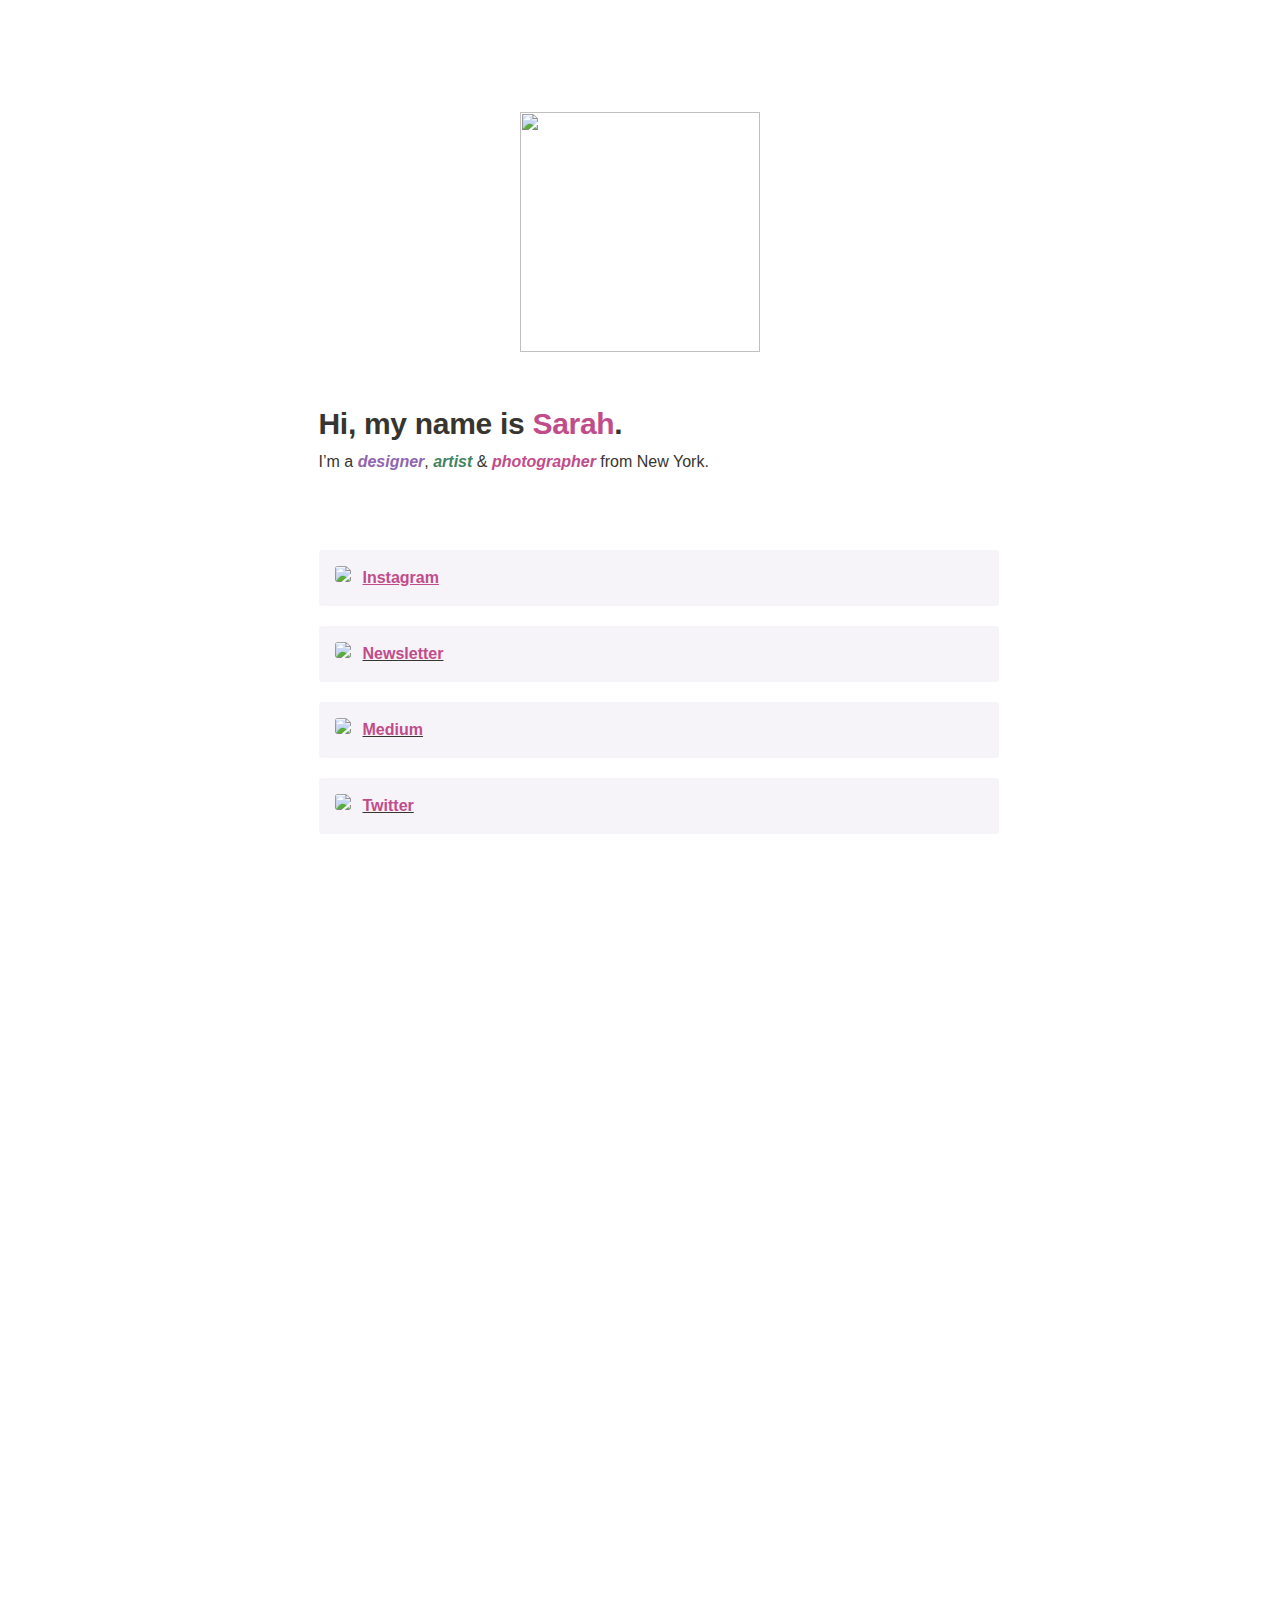
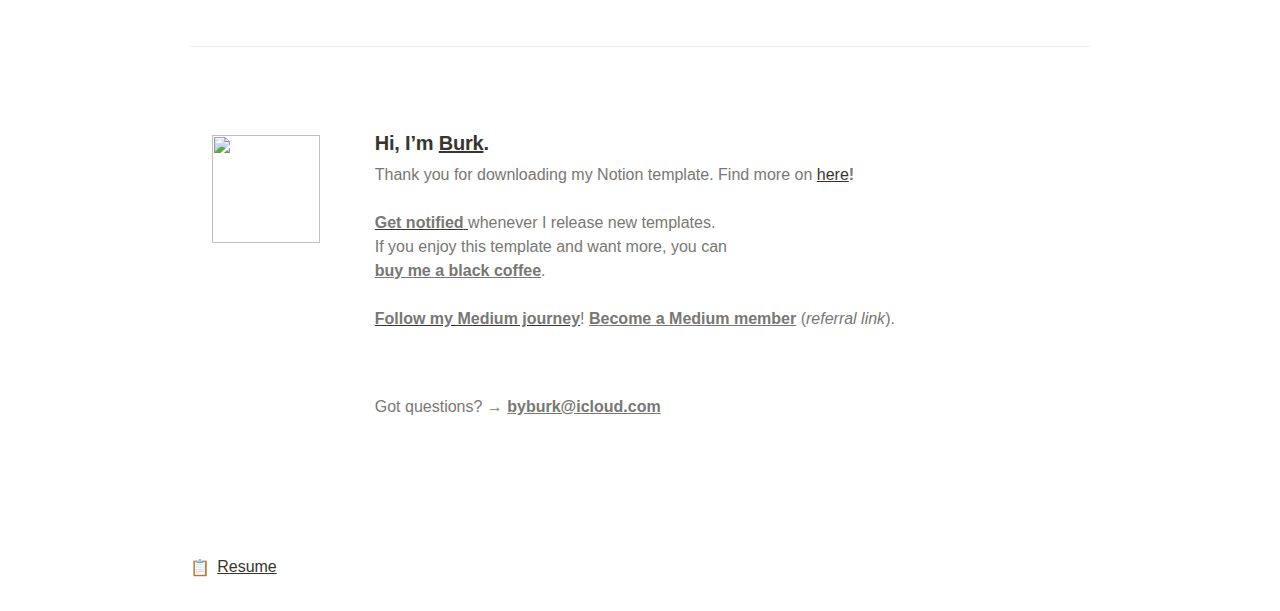
==== index.html @ 03552596 "commit6" ====
<html><head><meta http-equiv="Content-Type" content="text/html; charset=utf-8"/><title>@intersect</title><style>
    /* cspell:disable-file */
    /* webkit printing magic: print all background colors */
    html {
        -webkit-print-color-adjust: exact;
    }
    * {
        box-sizing: border-box;
        -webkit-print-color-adjust: exact;
    }
    
    html,
    body {
        margin: 0;
        padding: 0;
    }
    @media only screen {
        body {
            margin: 2em auto;
            max-width: 900px;
            color: rgb(55, 53, 47);
        }
    }
    
    body {
        line-height: 1.5;
        white-space: pre-wrap;
    }
    
    a,
    a.visited {
        color: inherit;
        text-decoration: underline;
    }
    
    .pdf-relative-link-path {
        font-size: 80%;
        color: #444;
    }
    
    h1,
    h2,
    h3 {
        letter-spacing: -0.01em;
        line-height: 1.2;
        font-weight: 600;
        margin-bottom: 0;
    }
    
    .page-title {
        font-size: 2.5rem;
        font-weight: 700;
        margin-top: 0;
        margin-bottom: 0.75em;
    }
    
    h1 {
        font-size: 1.875rem;
        margin-top: 1.875rem;
    }
    
    h2 {
        font-size: 1.5rem;
        margin-top: 1.5rem;
    }
    
    h3 {
        font-size: 1.25rem;
        margin-top: 1.25rem;
    }
    
    .source {
        border: 1px solid #ddd;
        border-radius: 3px;
        padding: 1.5em;
        word-break: break-all;
    }
    
    .callout {
        border-radius: 3px;
        padding: 1rem;
    }
    
    figure {
        margin: 1.25em 0;
        page-break-inside: avoid;
    }
    
    figcaption {
        opacity: 0.5;
        font-size: 85%;
        margin-top: 0.5em;
    }
    
    mark {
        background-color: transparent;
    }
    
    .indented {
        padding-left: 1.5em;
    }
    
    hr {
        background: transparent;
        display: block;
        width: 100%;
        height: 1px;
        visibility: visible;
        border: none;
        border-bottom: 1px solid rgba(55, 53, 47, 0.09);
    }
    
    img {
        max-width: 100%;
    }
    
    @media only print {
        img {
            max-height: 100vh;
            object-fit: contain;
        }
    }
    
    @page {
        margin: 1in;
    }
    
    .collection-content {
        font-size: 0.875rem;
    }
    
    .column-list {
        display: flex;
        justify-content: space-between;
    }
    
    .column {
        padding: 0 1em;
    }
    
    .column:first-child {
        padding-left: 0;
    }
    
    .column:last-child {
        padding-right: 0;
    }
    
    .table_of_contents-item {
        display: block;
        font-size: 0.875rem;
        line-height: 1.3;
        padding: 0.125rem;
    }
    
    .table_of_contents-indent-1 {
        margin-left: 1.5rem;
    }
    
    .table_of_contents-indent-2 {
        margin-left: 3rem;
    }
    
    .table_of_contents-indent-3 {
        margin-left: 4.5rem;
    }
    
    .table_of_contents-link {
        text-decoration: none;
        opacity: 0.7;
        border-bottom: 1px solid rgba(55, 53, 47, 0.18);
    }
    
    table,
    th,
    td {
        border: 1px solid rgba(55, 53, 47, 0.09);
        border-collapse: collapse;
    }
    
    table {
        border-left: none;
        border-right: none;
    }
    
    th,
    td {
        font-weight: normal;
        padding: 0.25em 0.5em;
        line-height: 1.5;
        min-height: 1.5em;
        text-align: left;
    }
    
    th {
        color: rgba(55, 53, 47, 0.6);
    }
    
    ol,
    ul {
        margin: 0;
        margin-block-start: 0.6em;
        margin-block-end: 0.6em;
    }
    
    li > ol:first-child,
    li > ul:first-child {
        margin-block-start: 0.6em;
    }
    
    ul > li {
        list-style: disc;
    }
    
    ul.to-do-list {
        padding-inline-start: 0;
    }
    
    ul.to-do-list > li {
        list-style: none;
    }
    
    .to-do-children-checked {
        text-decoration: line-through;
        opacity: 0.375;
    }
    
    ul.toggle > li {
        list-style: none;
    }
    
    ul {
        padding-inline-start: 1.7em;
    }
    
    ul > li {
        padding-left: 0.1em;
    }
    
    ol {
        padding-inline-start: 1.6em;
    }
    
    ol > li {
        padding-left: 0.2em;
    }
    
    .mono ol {
        padding-inline-start: 2em;
    }
    
    .mono ol > li {
        text-indent: -0.4em;
    }
    
    .toggle {
        padding-inline-start: 0em;
        list-style-type: none;
    }
    
    /* Indent toggle children */
    .toggle > li > details {
        padding-left: 1.7em;
    }
    
    .toggle > li > details > summary {
        margin-left: -1.1em;
    }
    
    .selected-value {
        display: inline-block;
        padding: 0 0.5em;
        background: rgba(206, 205, 202, 0.5);
        border-radius: 3px;
        margin-right: 0.5em;
        margin-top: 0.3em;
        margin-bottom: 0.3em;
        white-space: nowrap;
    }
    
    .collection-title {
        display: inline-block;
        margin-right: 1em;
    }
    
    .page-description {
        margin-bottom: 2em;
    }
    
    .simple-table {
        margin-top: 1em;
        font-size: 0.875rem;
        empty-cells: show;
    }
    .simple-table td {
        height: 29px;
        min-width: 120px;
    }
    
    .simple-table th {
        height: 29px;
        min-width: 120px;
    }
    
    .simple-table-header-color {
        background: rgb(247, 246, 243);
        color: black;
    }
    .simple-table-header {
        font-weight: 500;
    }
    
    time {
        opacity: 0.5;
    }
    
    .icon {
        display: inline-block;
        max-width: 1.2em;
        max-height: 1.2em;
        text-decoration: none;
        vertical-align: text-bottom;
        margin-right: 0.5em;
    }
    
    img.icon {
        border-radius: 3px;
    }
    
    .user-icon {
        width: 1.5em;
        height: 1.5em;
        border-radius: 100%;
        margin-right: 0.5rem;
    }
    
    .user-icon-inner {
        font-size: 0.8em;
    }
    
    .text-icon {
        border: 1px solid #000;
        text-align: center;
    }
    
    .page-cover-image {
        display: block;
        object-fit: cover;
        width: 100%;
        max-height: 30vh;
    }
    
    .page-header-icon {
        font-size: 3rem;
        margin-bottom: 1rem;
    }
    
    .page-header-icon-with-cover {
        margin-top: -0.72em;
        margin-left: 0.07em;
    }
    
    .page-header-icon img {
        border-radius: 3px;
    }
    
    .link-to-page {
        margin: 1em 0;
        padding: 0;
        border: none;
        font-weight: 500;
    }
    
    p > .user {
        opacity: 0.5;
    }
    
    td > .user,
    td > time {
        white-space: nowrap;
    }
    
    input[type="checkbox"] {
        transform: scale(1.5);
        margin-right: 0.6em;
        vertical-align: middle;
    }
    
    p {
        margin-top: 0.5em;
        margin-bottom: 0.5em;
    }
    
    .image {
        border: none;
        margin: 1.5em 0;
        padding: 0;
        border-radius: 0;
        text-align: center;
    }
    
    .code,
    code {
        background: rgba(135, 131, 120, 0.15);
        border-radius: 3px;
        padding: 0.2em 0.4em;
        border-radius: 3px;
        font-size: 85%;
        tab-size: 2;
    }
    
    code {
        color: #eb5757;
    }
    
    .code {
        padding: 1.5em 1em;
    }
    
    .code-wrap {
        white-space: pre-wrap;
        word-break: break-all;
    }
    
    .code > code {
        background: none;
        padding: 0;
        font-size: 100%;
        color: inherit;
    }
    
    blockquote {
        font-size: 1.25em;
        margin: 1em 0;
        padding-left: 1em;
        border-left: 3px solid rgb(55, 53, 47);
    }
    
    .bookmark {
        text-decoration: none;
        max-height: 8em;
        padding: 0;
        display: flex;
        width: 100%;
        align-items: stretch;
    }
    
    .bookmark-title {
        font-size: 0.85em;
        overflow: hidden;
        text-overflow: ellipsis;
        height: 1.75em;
        white-space: nowrap;
    }
    
    .bookmark-text {
        display: flex;
        flex-direction: column;
    }
    
    .bookmark-info {
        flex: 4 1 180px;
        padding: 12px 14px 14px;
        display: flex;
        flex-direction: column;
        justify-content: space-between;
    }
    
    .bookmark-image {
        width: 33%;
        flex: 1 1 180px;
        display: block;
        position: relative;
        object-fit: cover;
        border-radius: 1px;
    }
    
    .bookmark-description {
        color: rgba(55, 53, 47, 0.6);
        font-size: 0.75em;
        overflow: hidden;
        max-height: 4.5em;
        word-break: break-word;
    }
    
    .bookmark-href {
        font-size: 0.75em;
        margin-top: 0.25em;
    }
    
    .sans { font-family: ui-sans-serif, -apple-system, BlinkMacSystemFont, "Segoe UI", Helvetica, "Apple Color Emoji", Arial, sans-serif, "Segoe UI Emoji", "Segoe UI Symbol"; }
    .code { font-family: "SFMono-Regular", Menlo, Consolas, "PT Mono", "Liberation Mono", Courier, monospace; }
    .serif { font-family: Lyon-Text, Georgia, ui-serif, serif; }
    .mono { font-family: iawriter-mono, Nitti, Menlo, Courier, monospace; }
    .pdf .sans { font-family: Inter, ui-sans-serif, -apple-system, BlinkMacSystemFont, "Segoe UI", Helvetica, "Apple Color Emoji", Arial, sans-serif, "Segoe UI Emoji", "Segoe UI Symbol", 'Twemoji', 'Noto Color Emoji', 'Noto Sans CJK JP'; }
    .pdf:lang(zh-CN) .sans { font-family: Inter, ui-sans-serif, -apple-system, BlinkMacSystemFont, "Segoe UI", Helvetica, "Apple Color Emoji", Arial, sans-serif, "Segoe UI Emoji", "Segoe UI Symbol", 'Twemoji', 'Noto Color Emoji', 'Noto Sans CJK SC'; }
    .pdf:lang(zh-TW) .sans { font-family: Inter, ui-sans-serif, -apple-system, BlinkMacSystemFont, "Segoe UI", Helvetica, "Apple Color Emoji", Arial, sans-serif, "Segoe UI Emoji", "Segoe UI Symbol", 'Twemoji', 'Noto Color Emoji', 'Noto Sans CJK TC'; }
    .pdf:lang(ko-KR) .sans { font-family: Inter, ui-sans-serif, -apple-system, BlinkMacSystemFont, "Segoe UI", Helvetica, "Apple Color Emoji", Arial, sans-serif, "Segoe UI Emoji", "Segoe UI Symbol", 'Twemoji', 'Noto Color Emoji', 'Noto Sans CJK KR'; }
    .pdf .code { font-family: Source Code Pro, "SFMono-Regular", Menlo, Consolas, "PT Mono", "Liberation Mono", Courier, monospace, 'Twemoji', 'Noto Color Emoji', 'Noto Sans Mono CJK JP'; }
    .pdf:lang(zh-CN) .code { font-family: Source Code Pro, "SFMono-Regular", Menlo, Consolas, "PT Mono", "Liberation Mono", Courier, monospace, 'Twemoji', 'Noto Color Emoji', 'Noto Sans Mono CJK SC'; }
    .pdf:lang(zh-TW) .code { font-family: Source Code Pro, "SFMono-Regular", Menlo, Consolas, "PT Mono", "Liberation Mono", Courier, monospace, 'Twemoji', 'Noto Color Emoji', 'Noto Sans Mono CJK TC'; }
    .pdf:lang(ko-KR) .code { font-family: Source Code Pro, "SFMono-Regular", Menlo, Consolas, "PT Mono", "Liberation Mono", Courier, monospace, 'Twemoji', 'Noto Color Emoji', 'Noto Sans Mono CJK KR'; }
    .pdf .serif { font-family: PT Serif, Lyon-Text, Georgia, ui-serif, serif, 'Twemoji', 'Noto Color Emoji', 'Noto Serif CJK JP'; }
    .pdf:lang(zh-CN) .serif { font-family: PT Serif, Lyon-Text, Georgia, ui-serif, serif, 'Twemoji', 'Noto Color Emoji', 'Noto Serif CJK SC'; }
    .pdf:lang(zh-TW) .serif { font-family: PT Serif, Lyon-Text, Georgia, ui-serif, serif, 'Twemoji', 'Noto Color Emoji', 'Noto Serif CJK TC'; }
    .pdf:lang(ko-KR) .serif { font-family: PT Serif, Lyon-Text, Georgia, ui-serif, serif, 'Twemoji', 'Noto Color Emoji', 'Noto Serif CJK KR'; }
    .pdf .mono { font-family: PT Mono, iawriter-mono, Nitti, Menlo, Courier, monospace, 'Twemoji', 'Noto Color Emoji', 'Noto Sans Mono CJK JP'; }
    .pdf:lang(zh-CN) .mono { font-family: PT Mono, iawriter-mono, Nitti, Menlo, Courier, monospace, 'Twemoji', 'Noto Color Emoji', 'Noto Sans Mono CJK SC'; }
    .pdf:lang(zh-TW) .mono { font-family: PT Mono, iawriter-mono, Nitti, Menlo, Courier, monospace, 'Twemoji', 'Noto Color Emoji', 'Noto Sans Mono CJK TC'; }
    .pdf:lang(ko-KR) .mono { font-family: PT Mono, iawriter-mono, Nitti, Menlo, Courier, monospace, 'Twemoji', 'Noto Color Emoji', 'Noto Sans Mono CJK KR'; }
    .highlight-default {
        color: rgba(55, 53, 47, 1);
    }
    .highlight-gray {
        color: rgba(120, 119, 116, 1);
        fill: rgba(120, 119, 116, 1);
    }
    .highlight-brown {
        color: rgba(159, 107, 83, 1);
        fill: rgba(159, 107, 83, 1);
    }
    .highlight-orange {
        color: rgba(217, 115, 13, 1);
        fill: rgba(217, 115, 13, 1);
    }
    .highlight-yellow {
        color: rgba(203, 145, 47, 1);
        fill: rgba(203, 145, 47, 1);
    }
    .highlight-teal {
        color: rgba(68, 131, 97, 1);
        fill: rgba(68, 131, 97, 1);
    }
    .highlight-blue {
        color: rgba(51, 126, 169, 1);
        fill: rgba(51, 126, 169, 1);
    }
    .highlight-purple {
        color: rgba(144, 101, 176, 1);
        fill: rgba(144, 101, 176, 1);
    }
    .highlight-pink {
        color: rgba(193, 76, 138, 1);
        fill: rgba(193, 76, 138, 1);
    }
    .highlight-red {
        color: rgba(212, 76, 71, 1);
        fill: rgba(212, 76, 71, 1);
    }
    .highlight-gray_background {
        background: rgba(241, 241, 239, 1);
    }
    .highlight-brown_background {
        background: rgba(244, 238, 238, 1);
    }
    .highlight-orange_background {
        background: rgba(251, 236, 221, 1);
    }
    .highlight-yellow_background {
        background: rgba(251, 243, 219, 1);
    }
    .highlight-teal_background {
        background: rgba(237, 243, 236, 1);
    }
    .highlight-blue_background {
        background: rgba(231, 243, 248, 1);
    }
    .highlight-purple_background {
        background: rgba(244, 240, 247, 0.8);
    }
    .highlight-pink_background {
        background: rgba(249, 238, 243, 0.8);
    }
    .highlight-red_background {
        background: rgba(253, 235, 236, 1);
    }
    .block-color-default {
        color: inherit;
        fill: inherit;
    }
    .block-color-gray {
        color: rgba(120, 119, 116, 1);
        fill: rgba(120, 119, 116, 1);
    }
    .block-color-brown {
        color: rgba(159, 107, 83, 1);
        fill: rgba(159, 107, 83, 1);
    }
    .block-color-orange {
        color: rgba(217, 115, 13, 1);
        fill: rgba(217, 115, 13, 1);
    }
    .block-color-yellow {
        color: rgba(203, 145, 47, 1);
        fill: rgba(203, 145, 47, 1);
    }
    .block-color-teal {
        color: rgba(68, 131, 97, 1);
        fill: rgba(68, 131, 97, 1);
    }
    .block-color-blue {
        color: rgba(51, 126, 169, 1);
        fill: rgba(51, 126, 169, 1);
    }
    .block-color-purple {
        color: rgba(144, 101, 176, 1);
        fill: rgba(144, 101, 176, 1);
    }
    .block-color-pink {
        color: rgba(193, 76, 138, 1);
        fill: rgba(193, 76, 138, 1);
    }
    .block-color-red {
        color: rgba(212, 76, 71, 1);
        fill: rgba(212, 76, 71, 1);
    }
    .block-color-gray_background {
        background: rgba(241, 241, 239, 1);
    }
    .block-color-brown_background {
        background: rgba(244, 238, 238, 1);
    }
    .block-color-orange_background {
        background: rgba(251, 236, 221, 1);
    }
    .block-color-yellow_background {
        background: rgba(251, 243, 219, 1);
    }
    .block-color-teal_background {
        background: rgba(237, 243, 236, 1);
    }
    .block-color-blue_background {
        background: rgba(231, 243, 248, 1);
    }
    .block-color-purple_background {
        background: rgba(244, 240, 247, 0.8);
    }
    .block-color-pink_background {
        background: rgba(249, 238, 243, 0.8);
    }
    .block-color-red_background {
        background: rgba(253, 235, 236, 1);
    }
    .select-value-color-uiBlue { background-color: rgba(35, 131, 226, .07); }
    .select-value-color-pink { background-color: rgba(245, 224, 233, 1); }
    .select-value-color-purple { background-color: rgba(232, 222, 238, 1); }
    .select-value-color-green { background-color: rgba(219, 237, 219, 1); }
    .select-value-color-gray { background-color: rgba(227, 226, 224, 1); }
    .select-value-color-translucentGray { background-color: rgba(255, 255, 255, 0.0375); }
    .select-value-color-orange { background-color: rgba(250, 222, 201, 1); }
    .select-value-color-brown { background-color: rgba(238, 224, 218, 1); }
    .select-value-color-red { background-color: rgba(255, 226, 221, 1); }
    .select-value-color-yellow { background-color: rgba(253, 236, 200, 1); }
    .select-value-color-blue { background-color: rgba(211, 229, 239, 1); }
    .select-value-color-pageGlass { background-color: undefined; }
    .select-value-color-washGlass { background-color: undefined; }
    
    .checkbox {
        display: inline-flex;
        vertical-align: text-bottom;
        width: 16;
        height: 16;
        background-size: 16px;
        margin-left: 2px;
        margin-right: 5px;
    }
    
    .checkbox-on {
        background-image: url("data:image/svg+xml;charset=UTF-8,%3Csvg%20width%3D%2216%22%20height%3D%2216%22%20viewBox%3D%220%200%2016%2016%22%20fill%3D%22none%22%20xmlns%3D%22http%3A%2F%2Fwww.w3.org%2F2000%2Fsvg%22%3E%0A%3Crect%20width%3D%2216%22%20height%3D%2216%22%20fill%3D%22%2358A9D7%22%2F%3E%0A%3Cpath%20d%3D%22M6.71429%2012.2852L14%204.9995L12.7143%203.71436L6.71429%209.71378L3.28571%206.2831L2%207.57092L6.71429%2012.2852Z%22%20fill%3D%22white%22%2F%3E%0A%3C%2Fsvg%3E");
    }
    
    .checkbox-off {
        background-image: url("data:image/svg+xml;charset=UTF-8,%3Csvg%20width%3D%2216%22%20height%3D%2216%22%20viewBox%3D%220%200%2016%2016%22%20fill%3D%22none%22%20xmlns%3D%22http%3A%2F%2Fwww.w3.org%2F2000%2Fsvg%22%3E%0A%3Crect%20x%3D%220.75%22%20y%3D%220.75%22%20width%3D%2214.5%22%20height%3D%2214.5%22%20fill%3D%22white%22%20stroke%3D%22%2336352F%22%20stroke-width%3D%221.5%22%2F%3E%0A%3C%2Fsvg%3E");
    }
        
    </style></head><body><article id="bea65711-d4b4-4abb-b4f4-324bdabcdc9b" class="page sans"><header><h1 class="page-title"> </h1><p class="page-description"></p></header><div class="page-body"><figure id="ab06ab64-8c2d-4407-92ff-be75afa22719" class="image"><a href="assets/images/profile.jpg"><img style="width:240px" src="assets/images/profile.jpg"/></a></figure><div id="66e675cc-a2e5-4bc3-a1f5-732c7dbcc55c" class="column-list"><div id="cbf51169-0f1a-457f-820b-c2296c86bff0" style="width:12.5%" class="column"><p id="d0969d1f-e017-4d4c-9720-07cd0711c59f" class="">
    </p></div><div id="1045c8de-f7ef-41ae-a686-c1c2dc40bd50" style="width:79.16666666666666%" class="column"><h1 id="37993e58-a7ae-440b-bb8b-ccc1df372c3d" class=""><strong>Hi, my name is </strong><mark class="highlight-pink"><strong>Sarah</strong></mark><strong>. </strong></h1><p id="cf04b445-eabe-4ee7-8fef-249bf46afe23" class="">I’m a <strong><mark class="highlight-purple"><em>designer</em></mark></strong>, <strong><mark class="highlight-teal"><em>artist</em></mark></strong> &amp; <strong><mark class="highlight-pink"><em>photographer</em></mark></strong> from New York. </p><p id="261de71a-eaa0-432e-9008-bbdce92bc2eb" class="">
    </p><figure class="block-color-purple_background callout" style="white-space:pre-wrap;display:flex" id="28816757-4439-476e-8ee8-713a14843c9f"><div style="font-size:1.5em"><img class="icon" src="https://www.notion.so/icons/photo-landscape_pink.svg"/></div><div style="width:100%"><mark class="highlight-pink"><a href="http://instagram.com"><strong>Instagram</strong></a></mark></div></figure><figure class="block-color-purple_background callout" style="white-space:pre-wrap;display:flex" id="8455617d-b824-40eb-8f4e-4494b37bb854"><div style="font-size:1.5em"><img class="icon" src="https://www.notion.so/icons/news_pink.svg"/></div><div style="width:100%"><a href="http://burk.substack.com"><mark class="highlight-pink"><strong>Newsletter</strong></mark></a></div></figure><figure class="block-color-purple_background callout" style="white-space:pre-wrap;display:flex" id="dd7c1371-2db3-4c42-a8b5-2eeefc0ee268"><div style="font-size:1.5em"><img class="icon" src="https://www.notion.so/icons/book_pink.svg"/></div><div style="width:100%"><a href="http://burkrosemann.medium.com/membership"><mark class="highlight-pink"><strong>Medium</strong></mark></a></div></figure><figure class="block-color-purple_background callout" style="white-space:pre-wrap;display:flex" id="94c67d89-2503-428c-8ba4-7aeac91812b2"><div style="font-size:1.5em"><img class="icon" src="https://www.notion.so/icons/following_pink.svg"/></div><div style="width:100%"><a href="http://twitter.com/burkr_"><mark class="highlight-pink"><strong>Twitter</strong></mark></a></div></figure><p id="66e35899-ed9e-4fa4-9b72-3640cf9b8292" class="">
    </p></div><div id="2c124c62-4248-40bb-af9b-d49d8a09ccee" style="width:8.333333333333307%" class="column"><p id="a79d0c1b-0cfe-4a8c-919b-8d0c977de896" class="">
    </p></div></div><p id="d24a443e-a7c8-4182-877c-6d4355992692" class="">
    </p><p id="3e93f595-359a-4476-b9c9-14eaee8dc698" class="">
    </p><p id="f45ede60-8657-404d-b3a2-5d89b0badbbd" class="">
    </p><p id="a7c943f6-4241-4a31-a4a6-a8001bbddf2c" class="">
    </p><p id="8c453bf8-401d-44c6-9214-8e113a1449c2" class="">
    </p><p id="4d333f80-cfc0-4c80-aaab-db4f03126905" class="">
    </p><p id="8211ff4e-428d-4937-9def-d1ea9c605220" class="">
    </p><p id="f57f5583-7bb1-4f24-82b9-dbfbbb7a64ff" class="">
    </p><p id="325cdc84-f81f-4cd9-b210-d5dfb6b19a02" class="">
    </p><p id="08b6eaaa-a791-4d53-8fec-0fe4459127b0" class="">
    </p><p id="a038c941-e04f-47ba-a274-3db0ed7d581c" class="">
    </p><p id="3f90eaa0-4681-43ef-b53e-c8ec0449fff6" class="">
    </p><p id="73c7350b-0380-4454-9f79-e3c702193d1f" class="">
    </p><hr id="b378e4e7-b77f-4073-a257-bbfe2969b6b6"/><p id="739fb7c7-b79c-465f-b5e5-d30f176e8cfc" class="">
    </p><div id="c46f3e7e-4b58-457f-812a-3c16731642ad" class="column-list"><div id="dd00f99c-d5ed-4caa-a218-b138c8ee337b" style="width:18.75%" class="column"><figure id="a904500e-440d-4dad-9050-f729db10c088" class="image"><a href="assets/images/avatar.png"><img style="width:108px" src="assets/images/avatar.png"/></a></figure></div><div id="f86f14f8-57ff-4a32-8c63-244d9105dcb4" style="width:81.25%" class="column"><h3 id="827e8647-9a13-4537-ad7f-58d5a380134f" class=""><strong>Hi, I’m </strong><strong><a href="https://byburk.net">Burk</a></strong>. </h3><p id="7c127880-8800-4d47-ac74-4a084ad195d0" class=""><mark class="highlight-gray">Thank you for downloading my Notion template. Find more on </mark><a href="http://shop.byburk.net">here</a><strong><mark class="highlight-gray">! <br/><br/></mark></strong><a href="http://byburk.net"><strong><mark class="highlight-gray">Get notified</mark></strong></a><a href="https://www.getrevue.co/profile/Burk"><mark class="highlight-gray"> </mark></a><mark class="highlight-gray">whenever I release new templates.<br/>If you enjoy this template and want more, you can <br/></mark><strong><mark class="highlight-gray"><a href="https://ko-fi.com/byburk">buy me a black coffee</a></mark></strong><mark class="highlight-gray">. <br/><br/></mark><a href="https://burkrosemann.medium.com/subscribe"><strong><mark class="highlight-gray">Follow my Medium journey</mark></strong></a><mark class="highlight-gray">!</mark><strong><mark class="highlight-gray"> </mark></strong><strong><mark class="highlight-gray"><a href="https://burkrosemann.medium.com/membership">Become a Medium member</a></mark></strong><mark class="highlight-gray"> (</mark><mark class="highlight-gray"><em>referral link</em></mark><mark class="highlight-gray">).</mark></p><p id="ebcb6776-0f65-45c8-8593-f02d4d0e65ba" class="">
    </p><p id="24f231a7-1a60-4bab-b025-ef1379a70fcd" class="block-color-gray">Got questions? → <a href="mailto:byburk@icloud.com"><strong>byburk@icloud.com</strong></a></p><p id="ecbcd2b6-1ce0-441e-967c-0d64a87b2758" class="">
    </p></div></div><p id="36da21f7-7740-4f95-b589-a97b1aba8200" class="">
    </p><figure id="43519212-1873-4519-bb88-1d8a4062d232" class="link-to-page"><a href="https://www.notion.so/Resume-4351921218734519bb881d8a4062d232?pvs=21"><span class="icon">📋</span>Resume</a></figure></div></article><span class="sans" style="font-size:14px;padding-top:2em"></span></body></html>
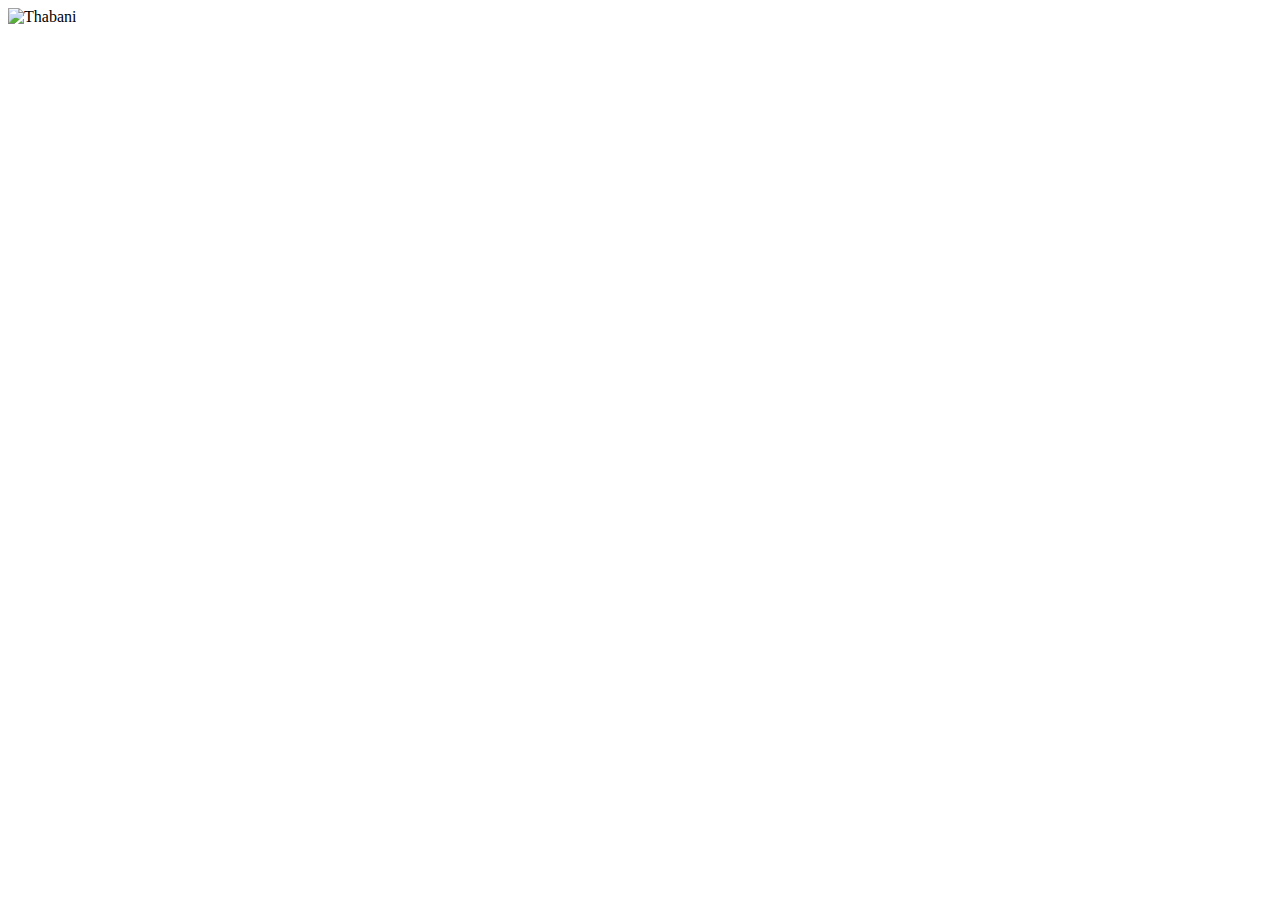
==== commit cac25122: "new structure" ====
--- a/index.html
+++ b/index.html
@@ -1,697 +1,27 @@
-<html><head><meta http-equiv="Content-Type" content="text/html; charset=utf-8"/><title>@intersect</title><style>
-    /* cspell:disable-file */
-    /* webkit printing magic: print all background colors */
-    html {
-        -webkit-print-color-adjust: exact;
-    }
-    * {
-        box-sizing: border-box;
-        -webkit-print-color-adjust: exact;
-    }
-    
-    html,
-    body {
-        margin: 0;
-        padding: 0;
-    }
-    @media only screen {
-        body {
-            margin: 2em auto;
-            max-width: 900px;
-            color: rgb(55, 53, 47);
-        }
-    }
-    
-    body {
-        line-height: 1.5;
-        white-space: pre-wrap;
-    }
-    
-    a,
-    a.visited {
-        color: inherit;
-        text-decoration: underline;
-    }
-    
-    .pdf-relative-link-path {
-        font-size: 80%;
-        color: #444;
-    }
-    
-    h1,
-    h2,
-    h3 {
-        letter-spacing: -0.01em;
-        line-height: 1.2;
-        font-weight: 600;
-        margin-bottom: 0;
-    }
-    
-    .page-title {
-        font-size: 2.5rem;
-        font-weight: 700;
-        margin-top: 0;
-        margin-bottom: 0.75em;
-    }
-    
-    h1 {
-        font-size: 1.875rem;
-        margin-top: 1.875rem;
-    }
-    
-    h2 {
-        font-size: 1.5rem;
-        margin-top: 1.5rem;
-    }
-    
-    h3 {
-        font-size: 1.25rem;
-        margin-top: 1.25rem;
-    }
-    
-    .source {
-        border: 1px solid #ddd;
-        border-radius: 3px;
-        padding: 1.5em;
-        word-break: break-all;
-    }
-    
-    .callout {
-        border-radius: 3px;
-        padding: 1rem;
-    }
-    
-    figure {
-        margin: 1.25em 0;
-        page-break-inside: avoid;
-    }
-    
-    figcaption {
-        opacity: 0.5;
-        font-size: 85%;
-        margin-top: 0.5em;
-    }
-    
-    mark {
-        background-color: transparent;
-    }
-    
-    .indented {
-        padding-left: 1.5em;
-    }
-    
-    hr {
-        background: transparent;
-        display: block;
-        width: 100%;
-        height: 1px;
-        visibility: visible;
-        border: none;
-        border-bottom: 1px solid rgba(55, 53, 47, 0.09);
-    }
-    
-    img {
-        max-width: 100%;
-    }
-    
-    @media only print {
-        img {
-            max-height: 100vh;
-            object-fit: contain;
-        }
-    }
-    
-    @page {
-        margin: 1in;
-    }
-    
-    .collection-content {
-        font-size: 0.875rem;
-    }
-    
-    .column-list {
-        display: flex;
-        justify-content: space-between;
-    }
-    
-    .column {
-        padding: 0 1em;
-    }
-    
-    .column:first-child {
-        padding-left: 0;
-    }
-    
-    .column:last-child {
-        padding-right: 0;
-    }
-    
-    .table_of_contents-item {
-        display: block;
-        font-size: 0.875rem;
-        line-height: 1.3;
-        padding: 0.125rem;
-    }
-    
-    .table_of_contents-indent-1 {
-        margin-left: 1.5rem;
-    }
-    
-    .table_of_contents-indent-2 {
-        margin-left: 3rem;
-    }
-    
-    .table_of_contents-indent-3 {
-        margin-left: 4.5rem;
-    }
-    
-    .table_of_contents-link {
-        text-decoration: none;
-        opacity: 0.7;
-        border-bottom: 1px solid rgba(55, 53, 47, 0.18);
-    }
-    
-    table,
-    th,
-    td {
-        border: 1px solid rgba(55, 53, 47, 0.09);
-        border-collapse: collapse;
-    }
-    
-    table {
-        border-left: none;
-        border-right: none;
-    }
-    
-    th,
-    td {
-        font-weight: normal;
-        padding: 0.25em 0.5em;
-        line-height: 1.5;
-        min-height: 1.5em;
-        text-align: left;
-    }
-    
-    th {
-        color: rgba(55, 53, 47, 0.6);
-    }
-    
-    ol,
-    ul {
-        margin: 0;
-        margin-block-start: 0.6em;
-        margin-block-end: 0.6em;
-    }
-    
-    li > ol:first-child,
-    li > ul:first-child {
-        margin-block-start: 0.6em;
-    }
-    
-    ul > li {
-        list-style: disc;
-    }
-    
-    ul.to-do-list {
-        padding-inline-start: 0;
-    }
-    
-    ul.to-do-list > li {
-        list-style: none;
-    }
-    
-    .to-do-children-checked {
-        text-decoration: line-through;
-        opacity: 0.375;
-    }
-    
-    ul.toggle > li {
-        list-style: none;
-    }
-    
-    ul {
-        padding-inline-start: 1.7em;
-    }
-    
-    ul > li {
-        padding-left: 0.1em;
-    }
-    
-    ol {
-        padding-inline-start: 1.6em;
-    }
-    
-    ol > li {
-        padding-left: 0.2em;
-    }
-    
-    .mono ol {
-        padding-inline-start: 2em;
-    }
-    
-    .mono ol > li {
-        text-indent: -0.4em;
-    }
-    
-    .toggle {
-        padding-inline-start: 0em;
-        list-style-type: none;
-    }
-    
-    /* Indent toggle children */
-    .toggle > li > details {
-        padding-left: 1.7em;
-    }
-    
-    .toggle > li > details > summary {
-        margin-left: -1.1em;
-    }
-    
-    .selected-value {
-        display: inline-block;
-        padding: 0 0.5em;
-        background: rgba(206, 205, 202, 0.5);
-        border-radius: 3px;
-        margin-right: 0.5em;
-        margin-top: 0.3em;
-        margin-bottom: 0.3em;
-        white-space: nowrap;
-    }
-    
-    .collection-title {
-        display: inline-block;
-        margin-right: 1em;
-    }
-    
-    .page-description {
-        margin-bottom: 2em;
-    }
-    
-    .simple-table {
-        margin-top: 1em;
-        font-size: 0.875rem;
-        empty-cells: show;
-    }
-    .simple-table td {
-        height: 29px;
-        min-width: 120px;
-    }
-    
-    .simple-table th {
-        height: 29px;
-        min-width: 120px;
-    }
-    
-    .simple-table-header-color {
-        background: rgb(247, 246, 243);
-        color: black;
-    }
-    .simple-table-header {
-        font-weight: 500;
-    }
-    
-    time {
-        opacity: 0.5;
-    }
-    
-    .icon {
-        display: inline-block;
-        max-width: 1.2em;
-        max-height: 1.2em;
-        text-decoration: none;
-        vertical-align: text-bottom;
-        margin-right: 0.5em;
-    }
-    
-    img.icon {
-        border-radius: 3px;
-    }
-    
-    .user-icon {
-        width: 1.5em;
-        height: 1.5em;
-        border-radius: 100%;
-        margin-right: 0.5rem;
-    }
-    
-    .user-icon-inner {
-        font-size: 0.8em;
-    }
-    
-    .text-icon {
-        border: 1px solid #000;
-        text-align: center;
-    }
-    
-    .page-cover-image {
-        display: block;
-        object-fit: cover;
-        width: 100%;
-        max-height: 30vh;
-    }
-    
-    .page-header-icon {
-        font-size: 3rem;
-        margin-bottom: 1rem;
-    }
-    
-    .page-header-icon-with-cover {
-        margin-top: -0.72em;
-        margin-left: 0.07em;
-    }
-    
-    .page-header-icon img {
-        border-radius: 3px;
-    }
-    
-    .link-to-page {
-        margin: 1em 0;
-        padding: 0;
-        border: none;
-        font-weight: 500;
-    }
-    
-    p > .user {
-        opacity: 0.5;
-    }
-    
-    td > .user,
-    td > time {
-        white-space: nowrap;
-    }
-    
-    input[type="checkbox"] {
-        transform: scale(1.5);
-        margin-right: 0.6em;
-        vertical-align: middle;
-    }
-    
-    p {
-        margin-top: 0.5em;
-        margin-bottom: 0.5em;
-    }
-    
-    .image {
-        border: none;
-        margin: 1.5em 0;
-        padding: 0;
-        border-radius: 0;
-        text-align: center;
-    }
-    
-    .code,
-    code {
-        background: rgba(135, 131, 120, 0.15);
-        border-radius: 3px;
-        padding: 0.2em 0.4em;
-        border-radius: 3px;
-        font-size: 85%;
-        tab-size: 2;
-    }
-    
-    code {
-        color: #eb5757;
-    }
-    
-    .code {
-        padding: 1.5em 1em;
-    }
-    
-    .code-wrap {
-        white-space: pre-wrap;
-        word-break: break-all;
-    }
-    
-    .code > code {
-        background: none;
-        padding: 0;
-        font-size: 100%;
-        color: inherit;
-    }
-    
-    blockquote {
-        font-size: 1.25em;
-        margin: 1em 0;
-        padding-left: 1em;
-        border-left: 3px solid rgb(55, 53, 47);
-    }
-    
-    .bookmark {
-        text-decoration: none;
-        max-height: 8em;
-        padding: 0;
-        display: flex;
-        width: 100%;
-        align-items: stretch;
-    }
-    
-    .bookmark-title {
-        font-size: 0.85em;
-        overflow: hidden;
-        text-overflow: ellipsis;
-        height: 1.75em;
-        white-space: nowrap;
-    }
-    
-    .bookmark-text {
-        display: flex;
-        flex-direction: column;
-    }
-    
-    .bookmark-info {
-        flex: 4 1 180px;
-        padding: 12px 14px 14px;
-        display: flex;
-        flex-direction: column;
-        justify-content: space-between;
-    }
-    
-    .bookmark-image {
-        width: 33%;
-        flex: 1 1 180px;
-        display: block;
-        position: relative;
-        object-fit: cover;
-        border-radius: 1px;
-    }
-    
-    .bookmark-description {
-        color: rgba(55, 53, 47, 0.6);
-        font-size: 0.75em;
-        overflow: hidden;
-        max-height: 4.5em;
-        word-break: break-word;
-    }
-    
-    .bookmark-href {
-        font-size: 0.75em;
-        margin-top: 0.25em;
-    }
-    
-    .sans { font-family: ui-sans-serif, -apple-system, BlinkMacSystemFont, "Segoe UI", Helvetica, "Apple Color Emoji", Arial, sans-serif, "Segoe UI Emoji", "Segoe UI Symbol"; }
-    .code { font-family: "SFMono-Regular", Menlo, Consolas, "PT Mono", "Liberation Mono", Courier, monospace; }
-    .serif { font-family: Lyon-Text, Georgia, ui-serif, serif; }
-    .mono { font-family: iawriter-mono, Nitti, Menlo, Courier, monospace; }
-    .pdf .sans { font-family: Inter, ui-sans-serif, -apple-system, BlinkMacSystemFont, "Segoe UI", Helvetica, "Apple Color Emoji", Arial, sans-serif, "Segoe UI Emoji", "Segoe UI Symbol", 'Twemoji', 'Noto Color Emoji', 'Noto Sans CJK JP'; }
-    .pdf:lang(zh-CN) .sans { font-family: Inter, ui-sans-serif, -apple-system, BlinkMacSystemFont, "Segoe UI", Helvetica, "Apple Color Emoji", Arial, sans-serif, "Segoe UI Emoji", "Segoe UI Symbol", 'Twemoji', 'Noto Color Emoji', 'Noto Sans CJK SC'; }
-    .pdf:lang(zh-TW) .sans { font-family: Inter, ui-sans-serif, -apple-system, BlinkMacSystemFont, "Segoe UI", Helvetica, "Apple Color Emoji", Arial, sans-serif, "Segoe UI Emoji", "Segoe UI Symbol", 'Twemoji', 'Noto Color Emoji', 'Noto Sans CJK TC'; }
-    .pdf:lang(ko-KR) .sans { font-family: Inter, ui-sans-serif, -apple-system, BlinkMacSystemFont, "Segoe UI", Helvetica, "Apple Color Emoji", Arial, sans-serif, "Segoe UI Emoji", "Segoe UI Symbol", 'Twemoji', 'Noto Color Emoji', 'Noto Sans CJK KR'; }
-    .pdf .code { font-family: Source Code Pro, "SFMono-Regular", Menlo, Consolas, "PT Mono", "Liberation Mono", Courier, monospace, 'Twemoji', 'Noto Color Emoji', 'Noto Sans Mono CJK JP'; }
-    .pdf:lang(zh-CN) .code { font-family: Source Code Pro, "SFMono-Regular", Menlo, Consolas, "PT Mono", "Liberation Mono", Courier, monospace, 'Twemoji', 'Noto Color Emoji', 'Noto Sans Mono CJK SC'; }
-    .pdf:lang(zh-TW) .code { font-family: Source Code Pro, "SFMono-Regular", Menlo, Consolas, "PT Mono", "Liberation Mono", Courier, monospace, 'Twemoji', 'Noto Color Emoji', 'Noto Sans Mono CJK TC'; }
-    .pdf:lang(ko-KR) .code { font-family: Source Code Pro, "SFMono-Regular", Menlo, Consolas, "PT Mono", "Liberation Mono", Courier, monospace, 'Twemoji', 'Noto Color Emoji', 'Noto Sans Mono CJK KR'; }
-    .pdf .serif { font-family: PT Serif, Lyon-Text, Georgia, ui-serif, serif, 'Twemoji', 'Noto Color Emoji', 'Noto Serif CJK JP'; }
-    .pdf:lang(zh-CN) .serif { font-family: PT Serif, Lyon-Text, Georgia, ui-serif, serif, 'Twemoji', 'Noto Color Emoji', 'Noto Serif CJK SC'; }
-    .pdf:lang(zh-TW) .serif { font-family: PT Serif, Lyon-Text, Georgia, ui-serif, serif, 'Twemoji', 'Noto Color Emoji', 'Noto Serif CJK TC'; }
-    .pdf:lang(ko-KR) .serif { font-family: PT Serif, Lyon-Text, Georgia, ui-serif, serif, 'Twemoji', 'Noto Color Emoji', 'Noto Serif CJK KR'; }
-    .pdf .mono { font-family: PT Mono, iawriter-mono, Nitti, Menlo, Courier, monospace, 'Twemoji', 'Noto Color Emoji', 'Noto Sans Mono CJK JP'; }
-    .pdf:lang(zh-CN) .mono { font-family: PT Mono, iawriter-mono, Nitti, Menlo, Courier, monospace, 'Twemoji', 'Noto Color Emoji', 'Noto Sans Mono CJK SC'; }
-    .pdf:lang(zh-TW) .mono { font-family: PT Mono, iawriter-mono, Nitti, Menlo, Courier, monospace, 'Twemoji', 'Noto Color Emoji', 'Noto Sans Mono CJK TC'; }
-    .pdf:lang(ko-KR) .mono { font-family: PT Mono, iawriter-mono, Nitti, Menlo, Courier, monospace, 'Twemoji', 'Noto Color Emoji', 'Noto Sans Mono CJK KR'; }
-    .highlight-default {
-        color: rgba(55, 53, 47, 1);
-    }
-    .highlight-gray {
-        color: rgba(120, 119, 116, 1);
-        fill: rgba(120, 119, 116, 1);
-    }
-    .highlight-brown {
-        color: rgba(159, 107, 83, 1);
-        fill: rgba(159, 107, 83, 1);
-    }
-    .highlight-orange {
-        color: rgba(217, 115, 13, 1);
-        fill: rgba(217, 115, 13, 1);
-    }
-    .highlight-yellow {
-        color: rgba(203, 145, 47, 1);
-        fill: rgba(203, 145, 47, 1);
-    }
-    .highlight-teal {
-        color: rgba(68, 131, 97, 1);
-        fill: rgba(68, 131, 97, 1);
-    }
-    .highlight-blue {
-        color: rgba(51, 126, 169, 1);
-        fill: rgba(51, 126, 169, 1);
-    }
-    .highlight-purple {
-        color: rgba(144, 101, 176, 1);
-        fill: rgba(144, 101, 176, 1);
-    }
-    .highlight-pink {
-        color: rgba(193, 76, 138, 1);
-        fill: rgba(193, 76, 138, 1);
-    }
-    .highlight-red {
-        color: rgba(212, 76, 71, 1);
-        fill: rgba(212, 76, 71, 1);
-    }
-    .highlight-gray_background {
-        background: rgba(241, 241, 239, 1);
-    }
-    .highlight-brown_background {
-        background: rgba(244, 238, 238, 1);
-    }
-    .highlight-orange_background {
-        background: rgba(251, 236, 221, 1);
-    }
-    .highlight-yellow_background {
-        background: rgba(251, 243, 219, 1);
-    }
-    .highlight-teal_background {
-        background: rgba(237, 243, 236, 1);
-    }
-    .highlight-blue_background {
-        background: rgba(231, 243, 248, 1);
-    }
-    .highlight-purple_background {
-        background: rgba(244, 240, 247, 0.8);
-    }
-    .highlight-pink_background {
-        background: rgba(249, 238, 243, 0.8);
-    }
-    .highlight-red_background {
-        background: rgba(253, 235, 236, 1);
-    }
-    .block-color-default {
-        color: inherit;
-        fill: inherit;
-    }
-    .block-color-gray {
-        color: rgba(120, 119, 116, 1);
-        fill: rgba(120, 119, 116, 1);
-    }
-    .block-color-brown {
-        color: rgba(159, 107, 83, 1);
-        fill: rgba(159, 107, 83, 1);
-    }
-    .block-color-orange {
-        color: rgba(217, 115, 13, 1);
-        fill: rgba(217, 115, 13, 1);
-    }
-    .block-color-yellow {
-        color: rgba(203, 145, 47, 1);
-        fill: rgba(203, 145, 47, 1);
-    }
-    .block-color-teal {
-        color: rgba(68, 131, 97, 1);
-        fill: rgba(68, 131, 97, 1);
-    }
-    .block-color-blue {
-        color: rgba(51, 126, 169, 1);
-        fill: rgba(51, 126, 169, 1);
-    }
-    .block-color-purple {
-        color: rgba(144, 101, 176, 1);
-        fill: rgba(144, 101, 176, 1);
-    }
-    .block-color-pink {
-        color: rgba(193, 76, 138, 1);
-        fill: rgba(193, 76, 138, 1);
-    }
-    .block-color-red {
-        color: rgba(212, 76, 71, 1);
-        fill: rgba(212, 76, 71, 1);
-    }
-    .block-color-gray_background {
-        background: rgba(241, 241, 239, 1);
-    }
-    .block-color-brown_background {
-        background: rgba(244, 238, 238, 1);
-    }
-    .block-color-orange_background {
-        background: rgba(251, 236, 221, 1);
-    }
-    .block-color-yellow_background {
-        background: rgba(251, 243, 219, 1);
-    }
-    .block-color-teal_background {
-        background: rgba(237, 243, 236, 1);
-    }
-    .block-color-blue_background {
-        background: rgba(231, 243, 248, 1);
-    }
-    .block-color-purple_background {
-        background: rgba(244, 240, 247, 0.8);
-    }
-    .block-color-pink_background {
-        background: rgba(249, 238, 243, 0.8);
-    }
-    .block-color-red_background {
-        background: rgba(253, 235, 236, 1);
-    }
-    .select-value-color-uiBlue { background-color: rgba(35, 131, 226, .07); }
-    .select-value-color-pink { background-color: rgba(245, 224, 233, 1); }
-    .select-value-color-purple { background-color: rgba(232, 222, 238, 1); }
-    .select-value-color-green { background-color: rgba(219, 237, 219, 1); }
-    .select-value-color-gray { background-color: rgba(227, 226, 224, 1); }
-    .select-value-color-translucentGray { background-color: rgba(255, 255, 255, 0.0375); }
-    .select-value-color-orange { background-color: rgba(250, 222, 201, 1); }
-    .select-value-color-brown { background-color: rgba(238, 224, 218, 1); }
-    .select-value-color-red { background-color: rgba(255, 226, 221, 1); }
-    .select-value-color-yellow { background-color: rgba(253, 236, 200, 1); }
-    .select-value-color-blue { background-color: rgba(211, 229, 239, 1); }
-    .select-value-color-pageGlass { background-color: undefined; }
-    .select-value-color-washGlass { background-color: undefined; }
-    
-    .checkbox {
-        display: inline-flex;
-        vertical-align: text-bottom;
-        width: 16;
-        height: 16;
-        background-size: 16px;
-        margin-left: 2px;
-        margin-right: 5px;
-    }
-    
-    .checkbox-on {
-        background-image: url("data:image/svg+xml;charset=UTF-8,%3Csvg%20width%3D%2216%22%20height%3D%2216%22%20viewBox%3D%220%200%2016%2016%22%20fill%3D%22none%22%20xmlns%3D%22http%3A%2F%2Fwww.w3.org%2F2000%2Fsvg%22%3E%0A%3Crect%20width%3D%2216%22%20height%3D%2216%22%20fill%3D%22%2358A9D7%22%2F%3E%0A%3Cpath%20d%3D%22M6.71429%2012.2852L14%204.9995L12.7143%203.71436L6.71429%209.71378L3.28571%206.2831L2%207.57092L6.71429%2012.2852Z%22%20fill%3D%22white%22%2F%3E%0A%3C%2Fsvg%3E");
-    }
-    
-    .checkbox-off {
-        background-image: url("data:image/svg+xml;charset=UTF-8,%3Csvg%20width%3D%2216%22%20height%3D%2216%22%20viewBox%3D%220%200%2016%2016%22%20fill%3D%22none%22%20xmlns%3D%22http%3A%2F%2Fwww.w3.org%2F2000%2Fsvg%22%3E%0A%3Crect%20x%3D%220.75%22%20y%3D%220.75%22%20width%3D%2214.5%22%20height%3D%2214.5%22%20fill%3D%22white%22%20stroke%3D%22%2336352F%22%20stroke-width%3D%221.5%22%2F%3E%0A%3C%2Fsvg%3E");
-    }
-        
-    </style></head><body><article id="bea65711-d4b4-4abb-b4f4-324bdabcdc9b" class="page sans"><header><h1 class="page-title"> </h1><p class="page-description"></p></header><div class="page-body"><figure id="ab06ab64-8c2d-4407-92ff-be75afa22719" class="image"><a href="assets/images/profile.jpg"><img style="width:240px" src="assets/images/profile.jpg"/></a></figure><div id="66e675cc-a2e5-4bc3-a1f5-732c7dbcc55c" class="column-list"><div id="cbf51169-0f1a-457f-820b-c2296c86bff0" style="width:12.5%" class="column"><p id="d0969d1f-e017-4d4c-9720-07cd0711c59f" class="">
-    </p></div><div id="1045c8de-f7ef-41ae-a686-c1c2dc40bd50" style="width:79.16666666666666%" class="column"><h1 id="37993e58-a7ae-440b-bb8b-ccc1df372c3d" class=""><strong>Hi, my name is </strong><mark class="highlight-pink"><strong>Sarah</strong></mark><strong>. </strong></h1><p id="cf04b445-eabe-4ee7-8fef-249bf46afe23" class="">I’m a <strong><mark class="highlight-purple"><em>designer</em></mark></strong>, <strong><mark class="highlight-teal"><em>artist</em></mark></strong> &amp; <strong><mark class="highlight-pink"><em>photographer</em></mark></strong> from New York. </p><p id="261de71a-eaa0-432e-9008-bbdce92bc2eb" class="">
-    </p><figure class="block-color-purple_background callout" style="white-space:pre-wrap;display:flex" id="28816757-4439-476e-8ee8-713a14843c9f"><div style="font-size:1.5em"><img class="icon" src="https://www.notion.so/icons/photo-landscape_pink.svg"/></div><div style="width:100%"><mark class="highlight-pink"><a href="http://instagram.com"><strong>Instagram</strong></a></mark></div></figure><figure class="block-color-purple_background callout" style="white-space:pre-wrap;display:flex" id="8455617d-b824-40eb-8f4e-4494b37bb854"><div style="font-size:1.5em"><img class="icon" src="https://www.notion.so/icons/news_pink.svg"/></div><div style="width:100%"><a href="http://burk.substack.com"><mark class="highlight-pink"><strong>Newsletter</strong></mark></a></div></figure><figure class="block-color-purple_background callout" style="white-space:pre-wrap;display:flex" id="dd7c1371-2db3-4c42-a8b5-2eeefc0ee268"><div style="font-size:1.5em"><img class="icon" src="https://www.notion.so/icons/book_pink.svg"/></div><div style="width:100%"><a href="http://burkrosemann.medium.com/membership"><mark class="highlight-pink"><strong>Medium</strong></mark></a></div></figure><figure class="block-color-purple_background callout" style="white-space:pre-wrap;display:flex" id="94c67d89-2503-428c-8ba4-7aeac91812b2"><div style="font-size:1.5em"><img class="icon" src="https://www.notion.so/icons/following_pink.svg"/></div><div style="width:100%"><a href="http://twitter.com/burkr_"><mark class="highlight-pink"><strong>Twitter</strong></mark></a></div></figure><p id="66e35899-ed9e-4fa4-9b72-3640cf9b8292" class="">
-    </p></div><div id="2c124c62-4248-40bb-af9b-d49d8a09ccee" style="width:8.333333333333307%" class="column"><p id="a79d0c1b-0cfe-4a8c-919b-8d0c977de896" class="">
-    </p></div></div><p id="d24a443e-a7c8-4182-877c-6d4355992692" class="">
-    </p><p id="3e93f595-359a-4476-b9c9-14eaee8dc698" class="">
-    </p><p id="f45ede60-8657-404d-b3a2-5d89b0badbbd" class="">
-    </p><p id="a7c943f6-4241-4a31-a4a6-a8001bbddf2c" class="">
-    </p><p id="8c453bf8-401d-44c6-9214-8e113a1449c2" class="">
-    </p><p id="4d333f80-cfc0-4c80-aaab-db4f03126905" class="">
-    </p><p id="8211ff4e-428d-4937-9def-d1ea9c605220" class="">
-    </p><p id="f57f5583-7bb1-4f24-82b9-dbfbbb7a64ff" class="">
-    </p><p id="325cdc84-f81f-4cd9-b210-d5dfb6b19a02" class="">
-    </p><p id="08b6eaaa-a791-4d53-8fec-0fe4459127b0" class="">
-    </p><p id="a038c941-e04f-47ba-a274-3db0ed7d581c" class="">
-    </p><p id="3f90eaa0-4681-43ef-b53e-c8ec0449fff6" class="">
-    </p><p id="73c7350b-0380-4454-9f79-e3c702193d1f" class="">
-    </p><hr id="b378e4e7-b77f-4073-a257-bbfe2969b6b6"/><p id="739fb7c7-b79c-465f-b5e5-d30f176e8cfc" class="">
-    </p><div id="c46f3e7e-4b58-457f-812a-3c16731642ad" class="column-list"><div id="dd00f99c-d5ed-4caa-a218-b138c8ee337b" style="width:18.75%" class="column"><figure id="a904500e-440d-4dad-9050-f729db10c088" class="image"><a href="assets/images/avatar.png"><img style="width:108px" src="assets/images/avatar.png"/></a></figure></div><div id="f86f14f8-57ff-4a32-8c63-244d9105dcb4" style="width:81.25%" class="column"><h3 id="827e8647-9a13-4537-ad7f-58d5a380134f" class=""><strong>Hi, I’m </strong><strong><a href="https://byburk.net">Burk</a></strong>. </h3><p id="7c127880-8800-4d47-ac74-4a084ad195d0" class=""><mark class="highlight-gray">Thank you for downloading my Notion template. Find more on </mark><a href="http://shop.byburk.net">here</a><strong><mark class="highlight-gray">! <br/><br/></mark></strong><a href="http://byburk.net"><strong><mark class="highlight-gray">Get notified</mark></strong></a><a href="https://www.getrevue.co/profile/Burk"><mark class="highlight-gray"> </mark></a><mark class="highlight-gray">whenever I release new templates.<br/>If you enjoy this template and want more, you can <br/></mark><strong><mark class="highlight-gray"><a href="https://ko-fi.com/byburk">buy me a black coffee</a></mark></strong><mark class="highlight-gray">. <br/><br/></mark><a href="https://burkrosemann.medium.com/subscribe"><strong><mark class="highlight-gray">Follow my Medium journey</mark></strong></a><mark class="highlight-gray">!</mark><strong><mark class="highlight-gray"> </mark></strong><strong><mark class="highlight-gray"><a href="https://burkrosemann.medium.com/membership">Become a Medium member</a></mark></strong><mark class="highlight-gray"> (</mark><mark class="highlight-gray"><em>referral link</em></mark><mark class="highlight-gray">).</mark></p><p id="ebcb6776-0f65-45c8-8593-f02d4d0e65ba" class="">
-    </p><p id="24f231a7-1a60-4bab-b025-ef1379a70fcd" class="block-color-gray">Got questions? → <a href="mailto:byburk@icloud.com"><strong>byburk@icloud.com</strong></a></p><p id="ecbcd2b6-1ce0-441e-967c-0d64a87b2758" class="">
-    </p></div></div><p id="36da21f7-7740-4f95-b589-a97b1aba8200" class="">
-    </p><figure id="43519212-1873-4519-bb88-1d8a4062d232" class="link-to-page"><a href="https://www.notion.so/Resume-4351921218734519bb881d8a4062d232?pvs=21"><span class="icon">📋</span>Resume</a></figure></div></article><span class="sans" style="font-size:14px;padding-top:2em"></span></body></html>+<html>
+	<head>
+		<title>@intersect</title>
+	
+		<!-- jquery -->
+		<script src="https://ajax.googleapis.com/ajax/libs/jquery/3.7.1/jquery.min.js"></script>
+		
+		<!-- fontawesome -->
+		<script src="https://kit.fontawesome.com/40ff28c56e.js" crossorigin="anonymous"></script>
+		
+		<!-- bootstrap -->
+		<link href="https://cdn.jsdelivr.net/npm/bootstrap@5.3.2/dist/css/bootstrap.min.css" rel="stylesheet" integrity="sha384-T3c6CoIi6uLrA9TneNEoa7RxnatzjcDSCmG1MXxSR1GAsXEV/Dwwykc2MPK8M2HN" crossorigin="anonymous">
+		<script src="https://cdn.jsdelivr.net/npm/bootstrap@5.3.2/dist/js/bootstrap.bundle.min.js" integrity="sha384-C6RzsynM9kWDrMNeT87bh95OGNyZPhcTNXj1NW7RuBCsyN/o0jlpcV8Qyq46cDfL" crossorigin="anonymous"></script>
+		
+		<!-- notion css -->
+		<link rel="stylesheet" href="https://cdn.jsdelivr.net/gh/mvoloskov/potion/potion.min.css">
+
+	</head>
+	<body>
+		<div class="container">
+			<div class="text-center">
+				<img src="assets/images/profile.jpg" class="rounded-circle mx-auto d-block img-fluid" alt="Thabani">
+				
+			</div>
+		</div>
+	</body>
+</html>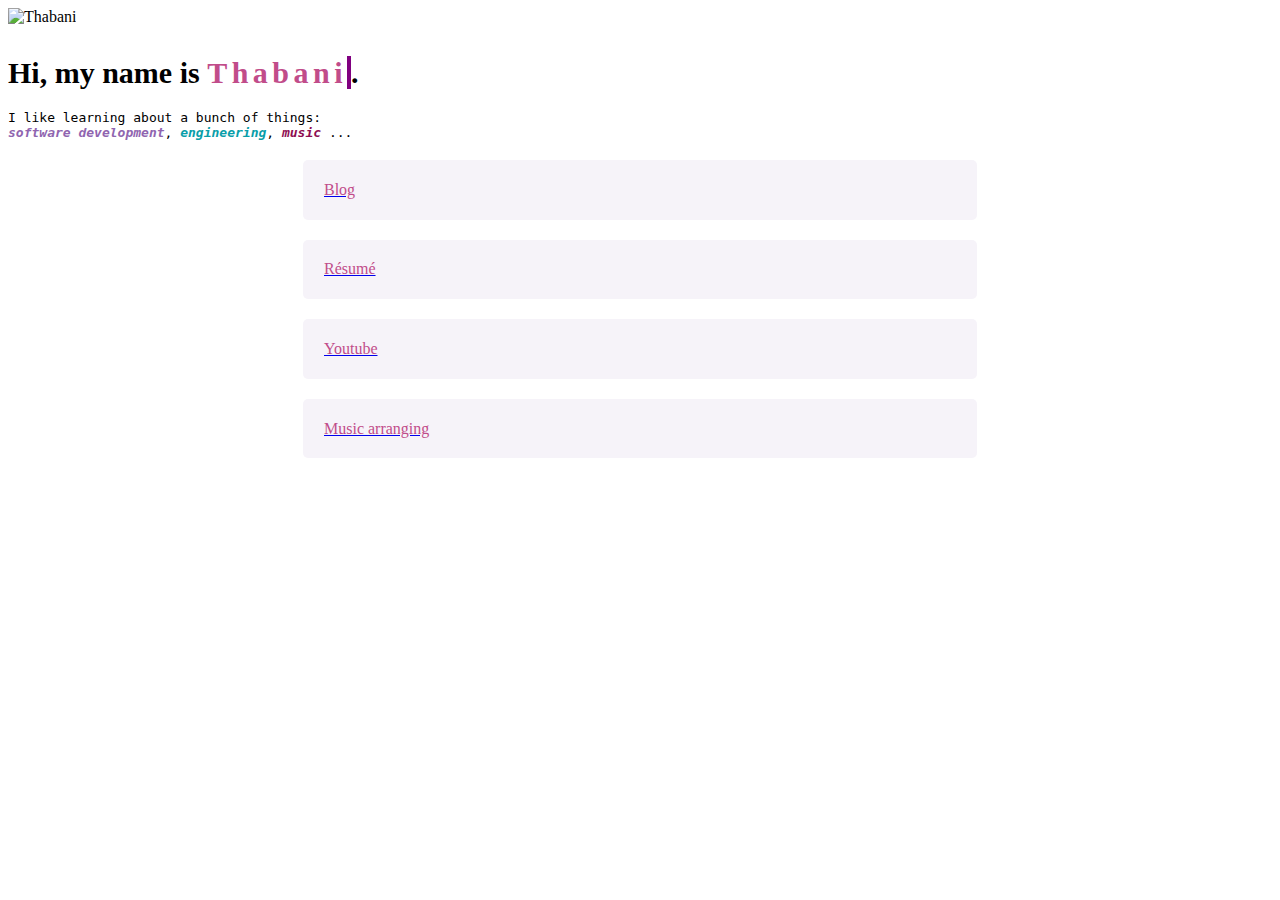
==== commit 50e61878: "better homepage" ====
--- a/index.html
+++ b/index.html
@@ -1,27 +1,122 @@
 <html>
 	<head>
 		<title>@intersect</title>
-	
+
 		<!-- jquery -->
 		<script src="https://ajax.googleapis.com/ajax/libs/jquery/3.7.1/jquery.min.js"></script>
-		
+
 		<!-- fontawesome -->
 		<script src="https://kit.fontawesome.com/40ff28c56e.js" crossorigin="anonymous"></script>
-		
+
 		<!-- bootstrap -->
 		<link href="https://cdn.jsdelivr.net/npm/bootstrap@5.3.2/dist/css/bootstrap.min.css" rel="stylesheet" integrity="sha384-T3c6CoIi6uLrA9TneNEoa7RxnatzjcDSCmG1MXxSR1GAsXEV/Dwwykc2MPK8M2HN" crossorigin="anonymous">
 		<script src="https://cdn.jsdelivr.net/npm/bootstrap@5.3.2/dist/js/bootstrap.bundle.min.js" integrity="sha384-C6RzsynM9kWDrMNeT87bh95OGNyZPhcTNXj1NW7RuBCsyN/o0jlpcV8Qyq46cDfL" crossorigin="anonymous"></script>
-		
+
 		<!-- notion css -->
 		<link rel="stylesheet" href="https://cdn.jsdelivr.net/gh/mvoloskov/potion/potion.min.css">
 
 	</head>
+	<style>
+		.highlight-pink {
+			color: rgba(193, 76, 138, 1);
+			fill: rgba(193, 76, 138, 1);
+		}
+		.highlight-purple {
+			color: rgba(144, 101, 176, 1);
+			fill: rgba(144, 101, 176, 1);
+		}
+		.highlight-teal {
+			color: rgb(9, 158, 169, 1);
+			fill: rgba(9, 158, 169, 1);
+		}
+		.highlight-dpink {
+			color: rgb(142, 14, 82, 1);
+			fill: rgba(142, 14, 82, 1);
+		}
+
+		.main {
+			font-size: 1.875rem;
+			margin-top: 1.875rem;
+			padding-top: 0;
+		}
+		mark {
+			background-color: inherit !important;
+		}
+		.shade-card {
+			background: rgba(244, 240, 247, 0.8);
+			margin: auto;
+			width: 50%;
+			padding: 1.3em;
+			border-radius: 5px;
+			margin-bottom: 20px;
+			margin-top: 20px;
+		}
+		.main-sub {
+			font-family: monospace;
+		}
+		.name {
+			overflow: hidden;
+			border-right: .15em solid purple;
+			white-space: nowrap;
+			/* margin: 0 auto; */
+			letter-spacing: .15em;
+			animation:
+				typing 3s steps(7, end),
+				blink-caret .75s step-end infinite;
+		}
+
+		@keyframes typing {
+			from {width: 0;}
+			to {width: 100%;}
+		}
+
+		@keyframes blink-caret {
+			from, to {border-color: transparent;}
+			50% {border-color: purple;}
+		}
+
+		@media only screen and (max-width: 768px) {
+			.shade-card {
+				width: 70%;
+			}
+		}
+	</style>
 	<body>
 		<div class="container">
 			<div class="text-center">
-				<img src="assets/images/profile.jpg" class="rounded-circle mx-auto d-block img-fluid" alt="Thabani">
-				
+				<img src="assets/images/avatar.png" class="rounded-circle mx-auto d-block img-fluid" alt="Thabani">
+				<h1 class="main">
+					<strong>
+					Hi, my name is <mark class="highlight-pink name"><strong>Thabani</strong></mark>.
+					</strong>
+				</h1>
+				<p class="main-sub">
+					I like learning about a bunch of things:<br>
+					<strong>
+						<mark class="highlight-purple"><em>software development</em></mark></strong>, <strong><mark class="highlight-teal"><em>engineering</em></mark></strong>, 
+					<strong><mark class="highlight-dpink"><em>music</em></mark></strong> ...
+				</p>
+				<div class="shade-card">
+					<a href="pages/blog">
+						<span class="fa-regular fa-bookmark"></span><span class="highlight-pink">Blog</span>
+					</a>
+				</div>
+				<div class="shade-card">
+					<a href="pages/resume">
+						<span class="fa-regular fa-graduation-cap"></span><span class="highlight-pink">R&#233;sum&#233;</span>
+					</a>
+				</div>
+				<div class="shade-card">
+					<a href="https://www.youtube.com/channel/UC1RL_q_ME_sDOJQ7JxKyVcQ" target="_blank">
+						<span class="fa-regular fa-youtube-play"></span><span class="highlight-pink">Youtube</span>
+					</a>
+				</div>
+				<div class="shade-card">
+					<a href="https://www.fiverr.com/itsjustme75" target="_blank">
+						<span class="fa-regular fa-music"></span><span class="highlight-pink">Music arranging</span>
+					</a>
+				</div>
 			</div>
 		</div>
 	</body>
-</html>+</html>
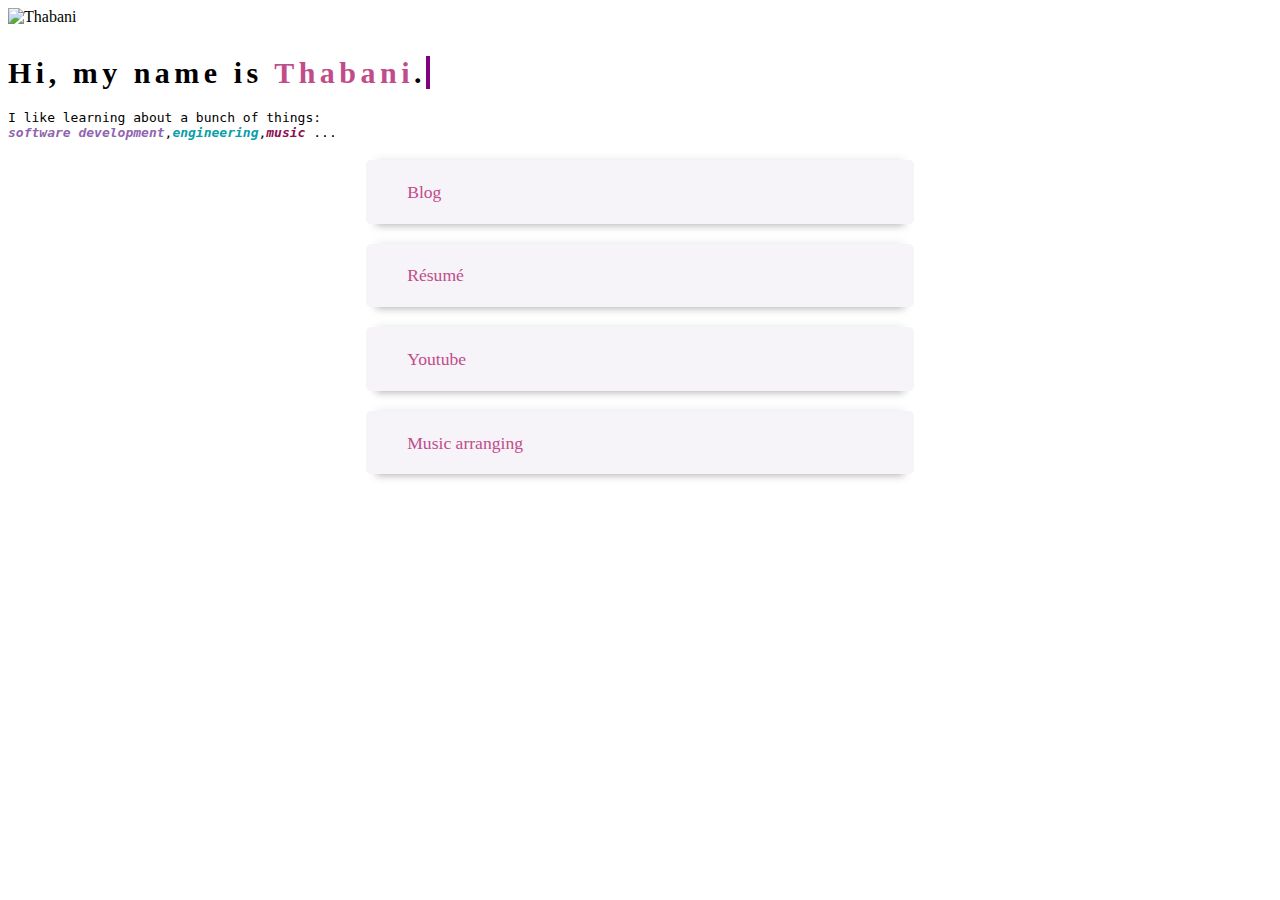
==== commit 950401c7: "homepage" ====
--- a/index.html
+++ b/index.html
@@ -12,8 +12,8 @@
 		<link href="https://cdn.jsdelivr.net/npm/bootstrap@5.3.2/dist/css/bootstrap.min.css" rel="stylesheet" integrity="sha384-T3c6CoIi6uLrA9TneNEoa7RxnatzjcDSCmG1MXxSR1GAsXEV/Dwwykc2MPK8M2HN" crossorigin="anonymous">
 		<script src="https://cdn.jsdelivr.net/npm/bootstrap@5.3.2/dist/js/bootstrap.bundle.min.js" integrity="sha384-C6RzsynM9kWDrMNeT87bh95OGNyZPhcTNXj1NW7RuBCsyN/o0jlpcV8Qyq46cDfL" crossorigin="anonymous"></script>
 
-		<!-- notion css -->
-		<link rel="stylesheet" href="https://cdn.jsdelivr.net/gh/mvoloskov/potion/potion.min.css">
+		<!-- notion css 
+		<link rel="stylesheet" href="https://cdn.jsdelivr.net/gh/mvoloskov/potion/potion.min.css"> -->
 
 	</head>
 	<style>
@@ -45,14 +45,31 @@
 		.shade-card {
 			background: rgba(244, 240, 247, 0.8);
 			margin: auto;
-			width: 50%;
+			width: 40%;
 			padding: 1.3em;
 			border-radius: 5px;
 			margin-bottom: 20px;
 			margin-top: 20px;
+			box-shadow: 0 11px 8px -10px rgba(51, 51, 51, 0.4), 0 -11px 8px -10px rgba(5, 51, 51, 0.1);
 		}
 		.main-sub {
 			font-family: monospace;
+		}
+		.top-img {
+			max-height: 250px;
+		}
+		.shade-card .icon {
+			padding: 0 10px;
+			font-size: 1.2em;
+			color: purple;
+		}
+		.shade-card .link {
+			font-weight: 500;
+			font-size: 1.1em;
+		}
+		.card-link {
+			text-decoration: none;
+			cursor: pointer;
 		}
 		.name {
 			overflow: hidden;
@@ -61,10 +78,9 @@
 			/* margin: 0 auto; */
 			letter-spacing: .15em;
 			animation:
-				typing 3s steps(7, end),
+				typing 4s steps(22, end),
 				blink-caret .75s step-end infinite;
 		}
-
 		@keyframes typing {
 			from {width: 0;}
 			to {width: 100%;}
@@ -84,38 +100,44 @@
 	<body>
 		<div class="container">
 			<div class="text-center">
-				<img src="assets/images/avatar.png" class="rounded-circle mx-auto d-block img-fluid" alt="Thabani">
+				<img src="assets/images/avatar.png" class="rounded-circle mx-auto d-block img-fluid top-img" alt="Thabani">
 				<h1 class="main">
-					<strong>
-					Hi, my name is <mark class="highlight-pink name"><strong>Thabani</strong></mark>.
+					<strong class="name">
+					Hi, my name is <mark class="highlight-pink"><strong>Thabani</strong></mark>.
 					</strong>
 				</h1>
 				<p class="main-sub">
 					I like learning about a bunch of things:<br>
-					<strong>
-						<mark class="highlight-purple"><em>software development</em></mark></strong>, <strong><mark class="highlight-teal"><em>engineering</em></mark></strong>, 
-					<strong><mark class="highlight-dpink"><em>music</em></mark></strong> ...
+					<strong><mark class="highlight-purple"><em>software development</em></mark></strong>,<strong><mark class="highlight-teal"><em>engineering</em></mark></strong>,<strong><mark class="highlight-dpink"><em>music</em></mark></strong> ...
 				</p>
-				<div class="shade-card">
-					<a href="pages/blog">
-						<span class="fa-regular fa-bookmark"></span><span class="highlight-pink">Blog</span>
-					</a>
-				</div>
-				<div class="shade-card">
-					<a href="pages/resume">
-						<span class="fa-regular fa-graduation-cap"></span><span class="highlight-pink">R&#233;sum&#233;</span>
-					</a>
-				</div>
-				<div class="shade-card">
-					<a href="https://www.youtube.com/channel/UC1RL_q_ME_sDOJQ7JxKyVcQ" target="_blank">
-						<span class="fa-regular fa-youtube-play"></span><span class="highlight-pink">Youtube</span>
-					</a>
-				</div>
-				<div class="shade-card">
-					<a href="https://www.fiverr.com/itsjustme75" target="_blank">
-						<span class="fa-regular fa-music"></span><span class="highlight-pink">Music arranging</span>
-					</a>
-				</div>
+				<a href="pages/blog" class="card-link">
+					<div class="shade-card">
+						<div class="inner">
+								<span class="icon fa-solid fa-book-open"></span><span class="link highlight-pink">Blog</span>
+						</div>
+					</div>
+				</a>
+				<a href="pages/resume" class="card-link">
+					<div class="shade-card">
+						<div class="inner">
+								<span class="icon fa-solid fa-file-lines"></span><span class="link highlight-pink">R&#233;sum&#233;</span>
+						</div>
+					</div>
+				</a>
+				<a href="https://www.youtube.com/channel/UC1RL_q_ME_sDOJQ7JxKyVcQ" target="_blank" class="card-link">
+					<div class="shade-card">
+						<div class="inner">
+								<span class="icon fa-solid fab fa-youtube"></span><span class="link highlight-pink">Youtube</span>
+						</div>
+					</div>
+				</a>
+				<a href="https://www.fiverr.com/itsjustme75" target="_blank" class="card-link">
+					<div class="shade-card">
+						<div class="inner">
+								<span class="icon fa-solid fas fa-compact-disc"></span><span class="link highlight-pink">Music arranging</span>
+						</div>
+					</div>
+				</a>
 			</div>
 		</div>
 	</body>
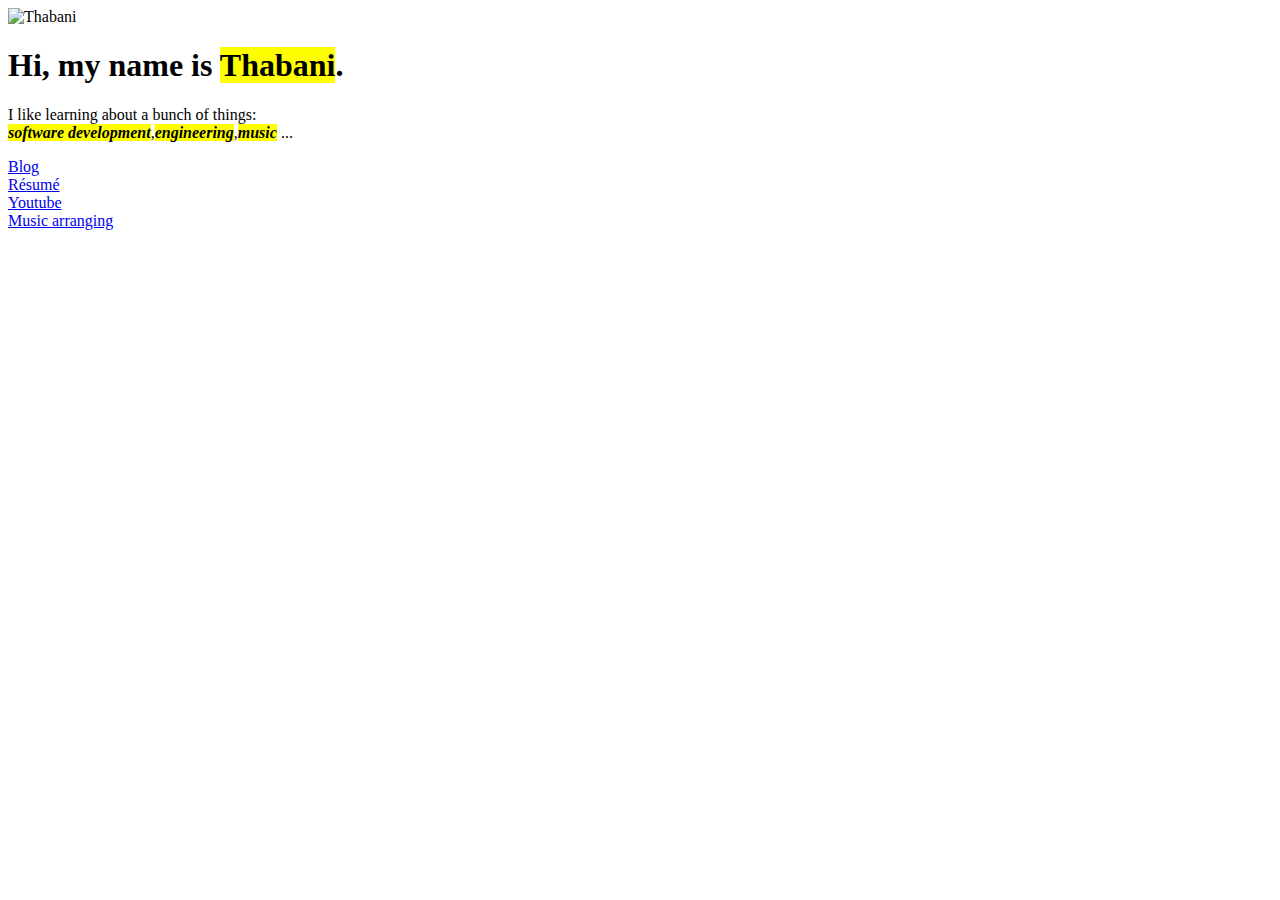
==== commit 34b8ad92: "update page titles" ====
--- a/index.html
+++ b/index.html
@@ -1,7 +1,8 @@
+<!DOCTYPE html>
 <html>
 	<head>
-		<title>@intersect</title>
-
+		<title>@thabani</title>
+        <meta charset="UTF-8">
 		<!-- jquery -->
 		<script src="https://ajax.googleapis.com/ajax/libs/jquery/3.7.1/jquery.min.js"></script>
 
@@ -12,112 +13,35 @@
 		<link href="https://cdn.jsdelivr.net/npm/bootstrap@5.3.2/dist/css/bootstrap.min.css" rel="stylesheet" integrity="sha384-T3c6CoIi6uLrA9TneNEoa7RxnatzjcDSCmG1MXxSR1GAsXEV/Dwwykc2MPK8M2HN" crossorigin="anonymous">
 		<script src="https://cdn.jsdelivr.net/npm/bootstrap@5.3.2/dist/js/bootstrap.bundle.min.js" integrity="sha384-C6RzsynM9kWDrMNeT87bh95OGNyZPhcTNXj1NW7RuBCsyN/o0jlpcV8Qyq46cDfL" crossorigin="anonymous"></script>
 
-		<!-- notion css 
+		<!-- notion css
 		<link rel="stylesheet" href="https://cdn.jsdelivr.net/gh/mvoloskov/potion/potion.min.css"> -->
 
+		<!-- main styling-->
+		<link rel="stylesheet" href="assets/css/main.css"
 	</head>
-	<style>
-		.highlight-pink {
-			color: rgba(193, 76, 138, 1);
-			fill: rgba(193, 76, 138, 1);
-		}
-		.highlight-purple {
-			color: rgba(144, 101, 176, 1);
-			fill: rgba(144, 101, 176, 1);
-		}
-		.highlight-teal {
-			color: rgb(9, 158, 169, 1);
-			fill: rgba(9, 158, 169, 1);
-		}
-		.highlight-dpink {
-			color: rgb(142, 14, 82, 1);
-			fill: rgba(142, 14, 82, 1);
-		}
-
-		.main {
-			font-size: 1.875rem;
-			margin-top: 1.875rem;
-			padding-top: 0;
-		}
-		mark {
-			background-color: inherit !important;
-		}
-		.shade-card {
-			background: rgba(244, 240, 247, 0.8);
-			margin: auto;
-			width: 40%;
-			padding: 1.3em;
-			border-radius: 5px;
-			margin-bottom: 20px;
-			margin-top: 20px;
-			box-shadow: 0 11px 8px -10px rgba(51, 51, 51, 0.4), 0 -11px 8px -10px rgba(5, 51, 51, 0.1);
-		}
-		.main-sub {
-			font-family: monospace;
-		}
-		.top-img {
-			max-height: 250px;
-		}
-		.shade-card .icon {
-			padding: 0 10px;
-			font-size: 1.2em;
-			color: purple;
-		}
-		.shade-card .link {
-			font-weight: 500;
-			font-size: 1.1em;
-		}
-		.card-link {
-			text-decoration: none;
-			cursor: pointer;
-		}
-		.name {
-			overflow: hidden;
-			border-right: .15em solid purple;
-			white-space: nowrap;
-			/* margin: 0 auto; */
-			letter-spacing: .15em;
-			animation:
-				typing 4s steps(22, end),
-				blink-caret .75s step-end infinite;
-		}
-		@keyframes typing {
-			from {width: 0;}
-			to {width: 100%;}
-		}
-
-		@keyframes blink-caret {
-			from, to {border-color: transparent;}
-			50% {border-color: purple;}
-		}
-
-		@media only screen and (max-width: 768px) {
-			.shade-card {
-				width: 70%;
-			}
-		}
-	</style>
 	<body>
-		<div class="container">
+		<div class="container home">
 			<div class="text-center">
 				<img src="assets/images/avatar.png" class="rounded-circle mx-auto d-block img-fluid top-img" alt="Thabani">
-				<h1 class="main">
-					<strong class="name">
-					Hi, my name is <mark class="highlight-pink"><strong>Thabani</strong></mark>.
-					</strong>
-				</h1>
+				<div class="typewriter">
+					<h1 class="main">
+						<strong class="name">
+						Hi, my name is <mark class="highlight-pink"><strong>Thabani</strong></mark>.
+						</strong>
+					</h1>
+				</div>
 				<p class="main-sub">
 					I like learning about a bunch of things:<br>
 					<strong><mark class="highlight-purple"><em>software development</em></mark></strong>,<strong><mark class="highlight-teal"><em>engineering</em></mark></strong>,<strong><mark class="highlight-dpink"><em>music</em></mark></strong> ...
 				</p>
-				<a href="pages/blog" class="card-link">
+				<a href="pages/blog/blog.html" class="card-link">
 					<div class="shade-card">
 						<div class="inner">
 								<span class="icon fa-solid fa-book-open"></span><span class="link highlight-pink">Blog</span>
 						</div>
 					</div>
 				</a>
-				<a href="pages/resume" class="card-link">
+				<a href="pages/resume.html" class="card-link">
 					<div class="shade-card">
 						<div class="inner">
 								<span class="icon fa-solid fa-file-lines"></span><span class="link highlight-pink">R&#233;sum&#233;</span>
